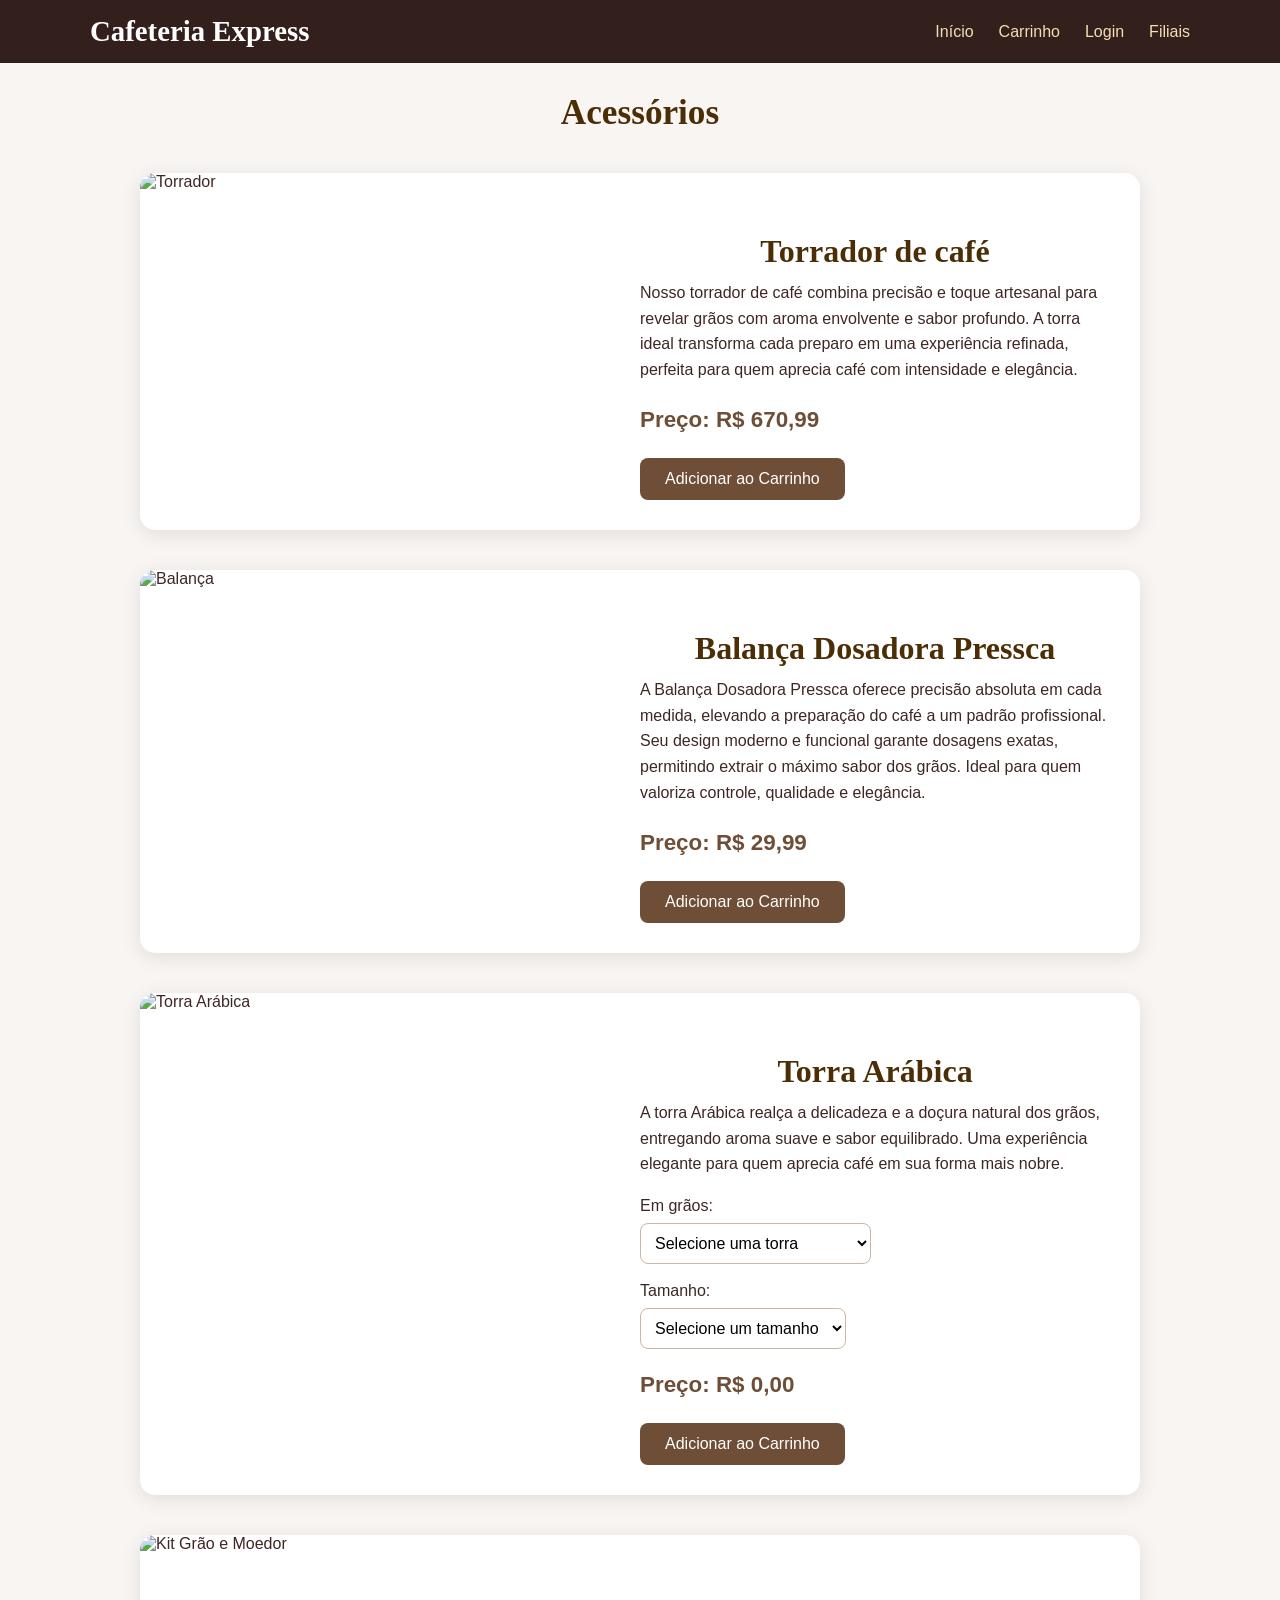
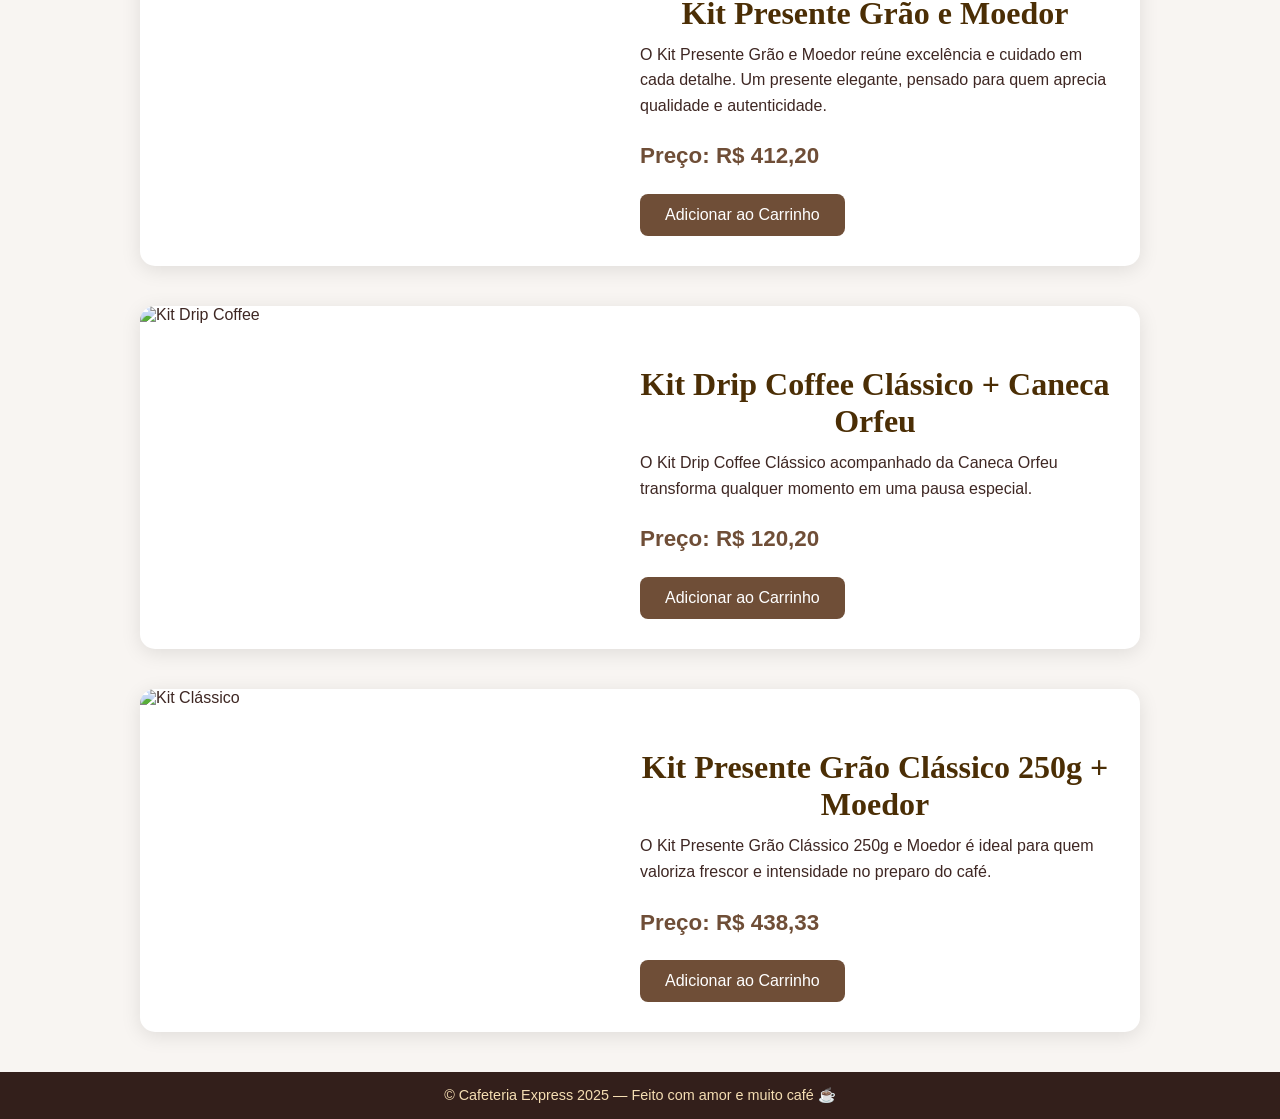
==== acessórios.html @ 83c4452a "Add files via upload" ====
<!DOCTYPE html>
<html lang="pt-br">

<head>
    <meta charset="UTF-8">
    <meta name="viewport" content="width=device-width, initial-scale=1.0">
    <title>Cafeteria Express</title>
    <link rel="stylesheet" href="acessório.css">
</head>

<body>
    <header>
        <div class="container">
            <h1 class="logo">Cafeteria Express</h1>
            
            <nav>
                <ul class="menu">
                    <li><a href="index.html">Início</a></li>
                    <li><a href="carrinho.html">Carrinho</a></li>
                    <li><a href="login.html">Login</a></li>
                    <li><a href="filial.html">Filiais</a></li>
                </ul>
            </nav>
        </div>
    </header>

    <h2>Acessórios</h2>

  
    <main class="produto-container">
        <div class="produto-imagem">
            <img src="https://ecommerce.vtexassets.com/arquivos/ids/155702-800-1082?v=638119028423030000&width=800&height=1082&aspect=true" alt="Torrador">
        </div>

        <div class="produto-info">
            <h2>Torrador de café</h2>
            <p>Nosso torrador de café combina precisão e toque artesanal para revelar grãos com aroma envolvente e sabor profundo. A torra ideal transforma cada preparo em uma experiência refinada, perfeita para quem aprecia café com intensidade e elegância.</p>
            <p class="preco">Preço: <span>R$ 670,99</span></p>
            <button id="btnAdicionar1" class="btn-adicionar">Adicionar ao Carrinho</button>
        </div>
    </main>


    <main class="produto-container">
        <div class="produto-imagem">
            <img src="https://ecommerce.vtexassets.com/arquivos/ids/155647-800-1082?v=638116519564430000&width=800&height=1082&aspect=true" alt="Balança">
        </div>

        <div class="produto-info">
            <h2>Balança Dosadora Pressca</h2>
            <p>A Balança Dosadora Pressca oferece precisão absoluta em cada medida, elevando a preparação do café a um padrão profissional. Seu design moderno e funcional garante dosagens exatas, permitindo extrair o máximo sabor dos grãos. Ideal para quem valoriza controle, qualidade e elegância.</p>
            <p class="preco">Preço: <span>R$ 29,99</span></p>
            <button id="btnAdicionar1-2" class="btn-adicionar">Adicionar ao Carrinho</button>
        </div>
    </main>


    <main class="produto-container">
        <div class="produto-imagem">
            <img src="https://ecommerce.vtexassets.com/arquivos/ids/155675-800-1082?v=638118862504030000&width=800&height=1082&aspect=true" alt="Torra Arábica">
        </div>

        <div class="produto-info">
            <h2>Torra Arábica</h2>
            <p>A torra Arábica realça a delicadeza e a doçura natural dos grãos, entregando aroma suave e sabor equilibrado. Uma experiência elegante para quem aprecia café em sua forma mais nobre.</p>

            <label for="torra2">Em grãos:</label>
            <select id="torra2">
                <option value="" disabled selected>Selecione uma torra</option>
                <option value="36.12">Clássico (+36.12)</option>
                <option value="37.32">Bourbon Amarelo (+37.32)</option>
                <option value="37.32">Catucaí (+37.32)</option>
                <option value="37.32">Arara (+37.32)</option>
                <option value="36.12">Intenso (+36.12)</option>
                <option value="37.32">Acauã (+37.32)</option>
                <option value="64.64">Descafeinado (+64.64)</option>
                <option value="54.59">Orgânico (+54.59)</option>
                <option value="43.90">Japy (+43.90)</option>
            </select>

            <label for="intorra2">Tamanho:</label>
            <select id="intorra2">
                <option value="" disabled selected>Selecione um tamanho</option>
                <option value="0">250g</option>
                <option value="97.54">1kg (+97.54)</option>
                <option value="498.20">4kg (+498.20)</option>
                <option value="632.75">5kg (+632.75)</option>
                <option value="767.30">6kg (+767.30)</option>
            </select>

            <p class="preco">Preço: <span id="preco-valor2">R$ 0,00</span></p>
            <button id="btnAdicionar2" class="btn-adicionar">Adicionar ao Carrinho</button>
        </div>
    </main>


    <main class="produto-container">
        <div class="produto-imagem">
            <img src="https://ecommerce.vtexassets.com/arquivos/ids/156147-800-1082?v=638260664191070000&width=800&height=1082&aspect=true" alt="Kit Grão e Moedor">
        </div>

        <div class="produto-info">
            <h2>Kit Presente Grão e Moedor</h2>
            <p>O Kit Presente Grão e Moedor reúne excelência e cuidado em cada detalhe. Um presente elegante, pensado para quem aprecia qualidade e autenticidade.</p>
            <p class="preco">Preço: <span>R$ 412,20</span></p>
            <button id="btnAdicionar3" class="btn-adicionar">Adicionar ao Carrinho</button>
        </div>
    </main>


    <main class="produto-container">
        <div class="produto-imagem">
            <img src="https://ecommerce.vtexassets.com/arquivos/ids/155706-800-1082?v=638119036213270000&width=800&height=1082&aspect=true" alt="Kit Drip Coffee">
        </div>

        <div class="produto-info">
            <h2>Kit Drip Coffee Clássico + Caneca Orfeu</h2>
            <p>O Kit Drip Coffee Clássico acompanhado da Caneca Orfeu transforma qualquer momento em uma pausa especial.</p>
            <p class="preco">Preço: <span>R$ 120,20</span></p>
            <button id="btnAdicionar3-2" class="btn-adicionar">Adicionar ao Carrinho</button>
        </div>
    </main>

  
    <main class="produto-container">
        <div class="produto-imagem">
            <img src="https://ecommerce.vtexassets.com/arquivos/ids/156273-800-1082?v=638441379623600000&width=800&height=1082&aspect=true" alt="Kit Clássico">
        </div>

        <div class="produto-info">
            <h2>Kit Presente Grão Clássico 250g + Moedor</h2>
            <p>O Kit Presente Grão Clássico 250g e Moedor é ideal para quem valoriza frescor e intensidade no preparo do café.</p>
            <p class="preco">Preço: <span>R$ 438,33</span></p>
            <button id="btnAdicionar3-3" class="btn-adicionar">Adicionar ao Carrinho</button>
        </div>
    </main>

    <footer>
        <p>© Cafeteria Express 2025 — Feito com amor e muito café ☕</p>
    </footer>

    <script src="acessórios.js"></script>
</body>

</html>
---- acessório.css ----
* {
  margin: 0;
  padding: 0;
  box-sizing: border-box;
}

body {
  font-family: 'Poppins', sans-serif;
  background-color: #f8f5f2;
  color: #3e2723;
}


header {
  background-color: #331f1b;
  color: #fff;
  padding: 15px 0;
}

header .container {
  width: 90%;
  max-width: 1100px;
  margin: 0 auto;
  display: flex;
  justify-content: space-between;
  align-items: center;
}

header .logo {
  font-family: 'Playfair Display', serif;
  font-size: 1.8em;
}

header .menu {
  list-style: none;
  display: flex;
  gap: 25px;
}

header .menu li a {
  text-decoration: none;
  color: #f5deb3;
  transition: 0.3s;
}

header .menu li a:hover {
  color: #fff;
}

h2 {
    text-align: center;
    font-family:  'Playfair Display', serif; 
    font-size: 2.2rem;
    color: #4b2e05; 
    margin: 30px 0;
}


.produto-container {
  display: flex;
  width: 90%;
  max-width: 1000px;
  margin: 40px auto;
  background: #fff;
  border-radius: 15px;
  box-shadow: 0 4px 20px rgba(0, 0, 0, 0.1);
  overflow: hidden;
}

.produto-imagem {
  flex: 1;
}

.produto-imagem img {
  width: 100%;
  height: 700px;
  object-fit: cover;
}

.produto-info {
  flex: 1;
  padding: 30px;
}

.produto-info h2 {
  font-family: 'Playfair Display', serif;
  font-size: 2em;
  margin-bottom: 10px;
}

.produto-info p {
  margin-bottom: 20px;
  line-height: 1.6;
}

label {
  display: block;
  font-weight: 500;
  margin-top: 10px;
}

select {
  display: block;
  margin: 8px 0 18px 0;
  padding: 10px;
  border-radius: 8px;
  border: 1px solid #c9b7a8;
  font-size: 1em;
  background-color: #fff;
}

.preco {
  font-size: 1.4em;
  font-weight: bold;
  color: #6f4e37;
  margin-bottom: 20px;
  transition: all 0.3s ease;
}

.btn-adicionar {
  background-color: #6f4e37;
  color: #fff;
  padding: 12px 25px;
  border: none;
  border-radius: 8px;
  cursor: pointer;
  font-size: 1em;
  transition: 0.3s;
}

.btn-adicionar:hover {
  background-color: #4b2e1a;
}

.opcao-cafe,
.opcao-leite {
  display: flex;
  gap: 15px;
  margin: 10px 0;
}

.opcao-cafe label,
.opcao-leite label {
  background-color: #f9f9f9;
  border: 2px solid #c0a060;
  border-radius: 8px;
  padding: 8px 12px;
  cursor: pointer;
  transition: all 0.3s ease;
  display: flex;
  align-items: center;
  gap: 5px;
}

.opcao-cafe label:hover,
.opcao-leite label:hover {
  background-color: #fff5e1;
  border-color: #b8860b;
}

.opcao-cafe input[type="radio"],
.opcao-leite input[type="radio"] {
  accent-color: #b8860b; 
  width: 16px;
  height: 16px;
}


footer {
  background-color: #331f1b;
  color: #f5deb3;
  text-align: center;
  padding: 15px 0;
  font-size: 0.9em;
  margin-top: 30px;
}
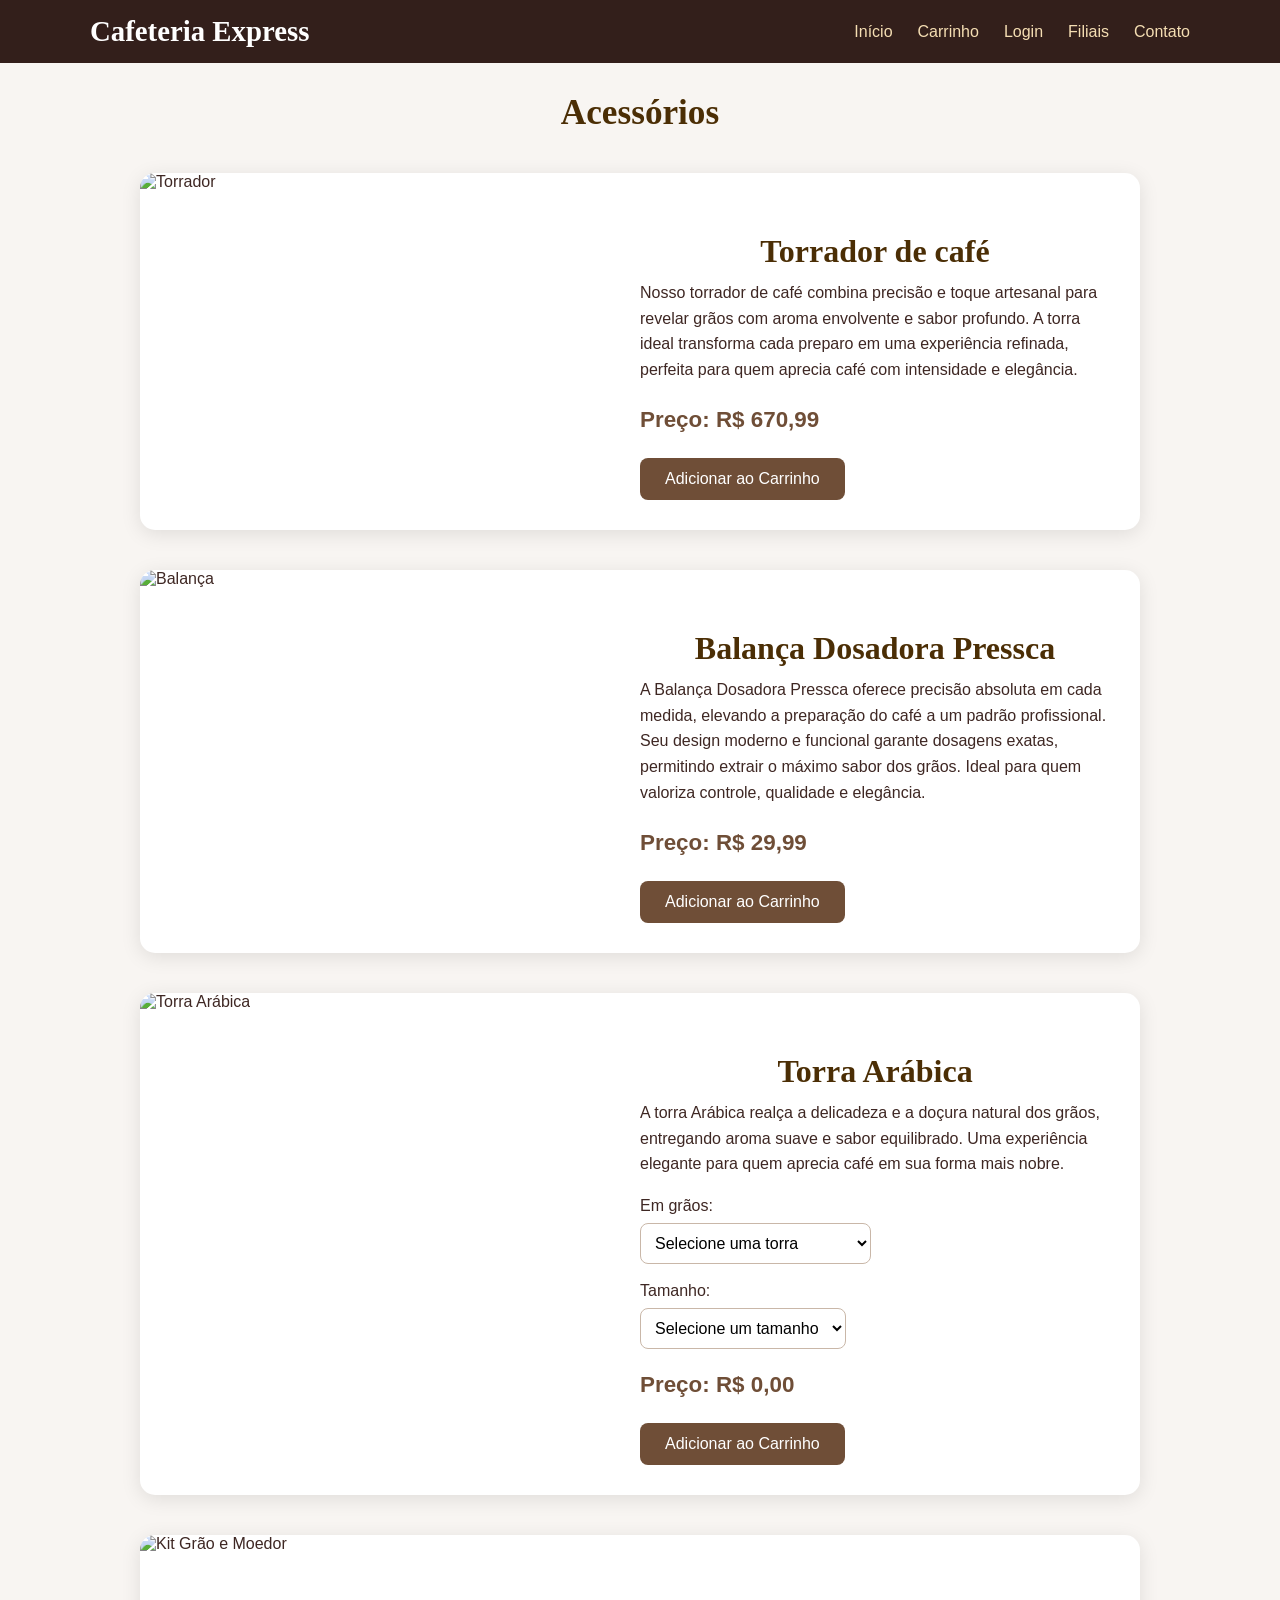
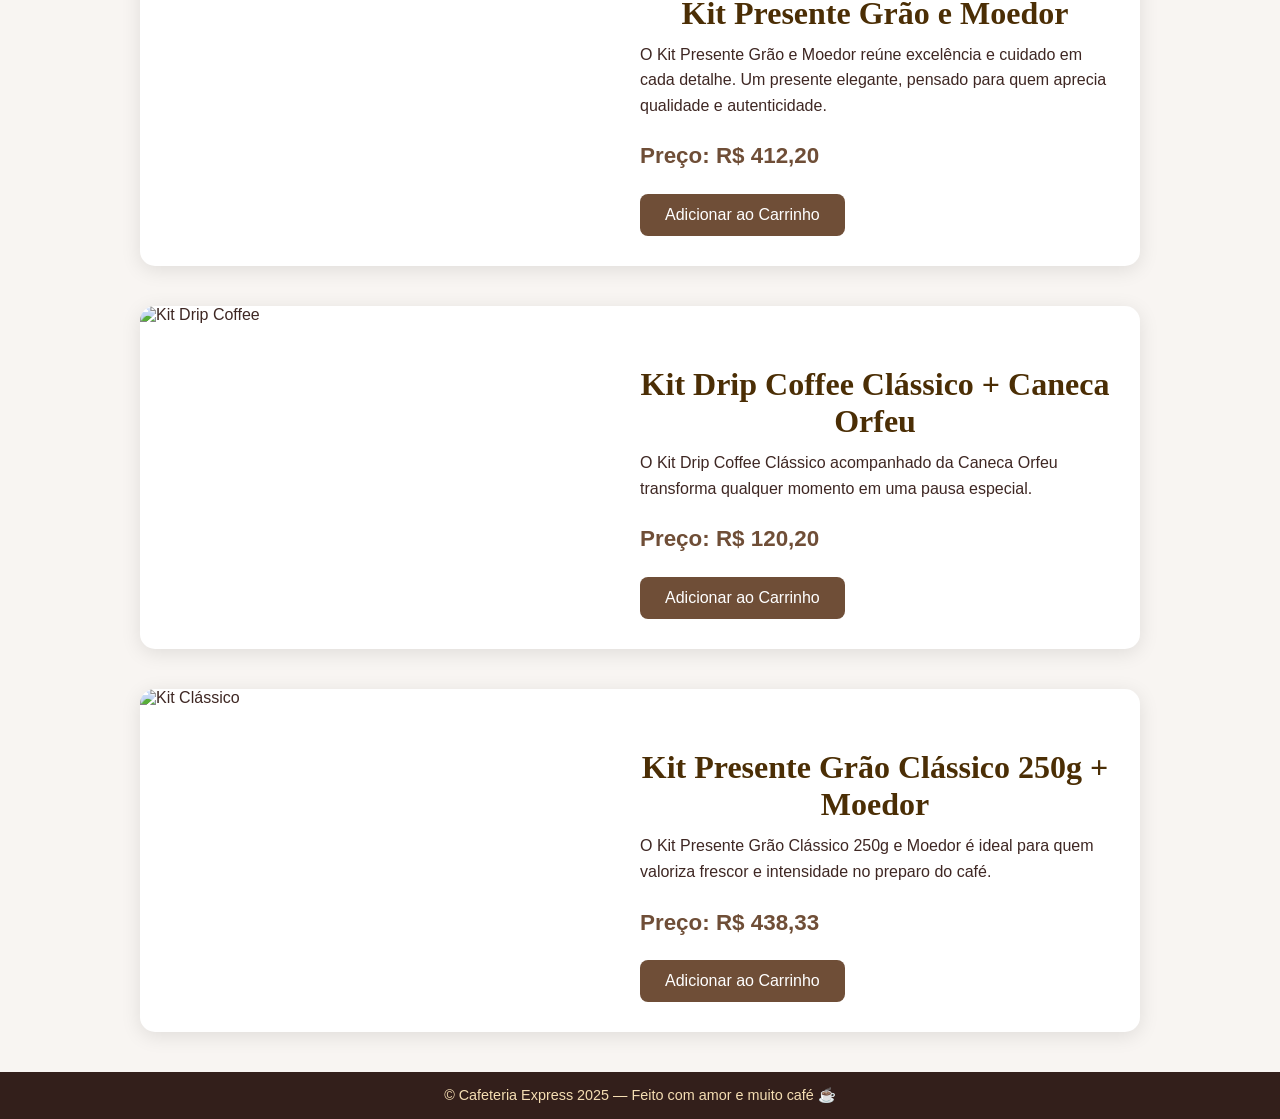
==== commit f3a1f310: "teste cafeteria ilustrativa" ====
--- a/acessórios.html
+++ b/acessórios.html
@@ -1,145 +1,146 @@
-<!DOCTYPE html>
-<html lang="pt-br">
-
-<head>
-    <meta charset="UTF-8">
-    <meta name="viewport" content="width=device-width, initial-scale=1.0">
-    <title>Cafeteria Express</title>
-    <link rel="stylesheet" href="acessório.css">
-</head>
-
-<body>
-    <header>
-        <div class="container">
-            <h1 class="logo">Cafeteria Express</h1>
-            
-            <nav>
-                <ul class="menu">
-                    <li><a href="index.html">Início</a></li>
-                    <li><a href="carrinho.html">Carrinho</a></li>
-                    <li><a href="login.html">Login</a></li>
-                    <li><a href="filial.html">Filiais</a></li>
-                </ul>
-            </nav>
-        </div>
-    </header>
-
-    <h2>Acessórios</h2>
-
-  
-    <main class="produto-container">
-        <div class="produto-imagem">
-            <img src="https://ecommerce.vtexassets.com/arquivos/ids/155702-800-1082?v=638119028423030000&width=800&height=1082&aspect=true" alt="Torrador">
-        </div>
-
-        <div class="produto-info">
-            <h2>Torrador de café</h2>
-            <p>Nosso torrador de café combina precisão e toque artesanal para revelar grãos com aroma envolvente e sabor profundo. A torra ideal transforma cada preparo em uma experiência refinada, perfeita para quem aprecia café com intensidade e elegância.</p>
-            <p class="preco">Preço: <span>R$ 670,99</span></p>
-            <button id="btnAdicionar1" class="btn-adicionar">Adicionar ao Carrinho</button>
-        </div>
-    </main>
-
-
-    <main class="produto-container">
-        <div class="produto-imagem">
-            <img src="https://ecommerce.vtexassets.com/arquivos/ids/155647-800-1082?v=638116519564430000&width=800&height=1082&aspect=true" alt="Balança">
-        </div>
-
-        <div class="produto-info">
-            <h2>Balança Dosadora Pressca</h2>
-            <p>A Balança Dosadora Pressca oferece precisão absoluta em cada medida, elevando a preparação do café a um padrão profissional. Seu design moderno e funcional garante dosagens exatas, permitindo extrair o máximo sabor dos grãos. Ideal para quem valoriza controle, qualidade e elegância.</p>
-            <p class="preco">Preço: <span>R$ 29,99</span></p>
-            <button id="btnAdicionar1-2" class="btn-adicionar">Adicionar ao Carrinho</button>
-        </div>
-    </main>
-
-
-    <main class="produto-container">
-        <div class="produto-imagem">
-            <img src="https://ecommerce.vtexassets.com/arquivos/ids/155675-800-1082?v=638118862504030000&width=800&height=1082&aspect=true" alt="Torra Arábica">
-        </div>
-
-        <div class="produto-info">
-            <h2>Torra Arábica</h2>
-            <p>A torra Arábica realça a delicadeza e a doçura natural dos grãos, entregando aroma suave e sabor equilibrado. Uma experiência elegante para quem aprecia café em sua forma mais nobre.</p>
-
-            <label for="torra2">Em grãos:</label>
-            <select id="torra2">
-                <option value="" disabled selected>Selecione uma torra</option>
-                <option value="36.12">Clássico (+36.12)</option>
-                <option value="37.32">Bourbon Amarelo (+37.32)</option>
-                <option value="37.32">Catucaí (+37.32)</option>
-                <option value="37.32">Arara (+37.32)</option>
-                <option value="36.12">Intenso (+36.12)</option>
-                <option value="37.32">Acauã (+37.32)</option>
-                <option value="64.64">Descafeinado (+64.64)</option>
-                <option value="54.59">Orgânico (+54.59)</option>
-                <option value="43.90">Japy (+43.90)</option>
-            </select>
-
-            <label for="intorra2">Tamanho:</label>
-            <select id="intorra2">
-                <option value="" disabled selected>Selecione um tamanho</option>
-                <option value="0">250g</option>
-                <option value="97.54">1kg (+97.54)</option>
-                <option value="498.20">4kg (+498.20)</option>
-                <option value="632.75">5kg (+632.75)</option>
-                <option value="767.30">6kg (+767.30)</option>
-            </select>
-
-            <p class="preco">Preço: <span id="preco-valor2">R$ 0,00</span></p>
-            <button id="btnAdicionar2" class="btn-adicionar">Adicionar ao Carrinho</button>
-        </div>
-    </main>
-
-
-    <main class="produto-container">
-        <div class="produto-imagem">
-            <img src="https://ecommerce.vtexassets.com/arquivos/ids/156147-800-1082?v=638260664191070000&width=800&height=1082&aspect=true" alt="Kit Grão e Moedor">
-        </div>
-
-        <div class="produto-info">
-            <h2>Kit Presente Grão e Moedor</h2>
-            <p>O Kit Presente Grão e Moedor reúne excelência e cuidado em cada detalhe. Um presente elegante, pensado para quem aprecia qualidade e autenticidade.</p>
-            <p class="preco">Preço: <span>R$ 412,20</span></p>
-            <button id="btnAdicionar3" class="btn-adicionar">Adicionar ao Carrinho</button>
-        </div>
-    </main>
-
-
-    <main class="produto-container">
-        <div class="produto-imagem">
-            <img src="https://ecommerce.vtexassets.com/arquivos/ids/155706-800-1082?v=638119036213270000&width=800&height=1082&aspect=true" alt="Kit Drip Coffee">
-        </div>
-
-        <div class="produto-info">
-            <h2>Kit Drip Coffee Clássico + Caneca Orfeu</h2>
-            <p>O Kit Drip Coffee Clássico acompanhado da Caneca Orfeu transforma qualquer momento em uma pausa especial.</p>
-            <p class="preco">Preço: <span>R$ 120,20</span></p>
-            <button id="btnAdicionar3-2" class="btn-adicionar">Adicionar ao Carrinho</button>
-        </div>
-    </main>
-
-  
-    <main class="produto-container">
-        <div class="produto-imagem">
-            <img src="https://ecommerce.vtexassets.com/arquivos/ids/156273-800-1082?v=638441379623600000&width=800&height=1082&aspect=true" alt="Kit Clássico">
-        </div>
-
-        <div class="produto-info">
-            <h2>Kit Presente Grão Clássico 250g + Moedor</h2>
-            <p>O Kit Presente Grão Clássico 250g e Moedor é ideal para quem valoriza frescor e intensidade no preparo do café.</p>
-            <p class="preco">Preço: <span>R$ 438,33</span></p>
-            <button id="btnAdicionar3-3" class="btn-adicionar">Adicionar ao Carrinho</button>
-        </div>
-    </main>
-
-    <footer>
-        <p>© Cafeteria Express 2025 — Feito com amor e muito café ☕</p>
-    </footer>
-
-    <script src="acessórios.js"></script>
-</body>
-
-</html>
+<!DOCTYPE html>
+<html lang="pt-br">
+
+<head>
+    <meta charset="UTF-8">
+    <meta name="viewport" content="width=device-width, initial-scale=1.0">
+    <title>Cafeteria Express</title>
+    <link rel="stylesheet" href="cardapio.css">
+</head>
+
+<body>
+    <header>
+        <div class="container">
+            <h1 class="logo">Cafeteria Express</h1>
+            
+            <nav>
+                <ul class="menu">
+                    <li><a href="index.html">Início</a></li>
+                    <li><a href="carrinho.html">Carrinho</a></li>
+                    <li><a href="login.html">Login</a></li>
+                    <li><a href="#">Filiais</a></li>
+                    <li><a href="#">Contato</a></li>
+                </ul>
+            </nav>
+        </div>
+    </header>
+
+    <h2>Acessórios</h2>
+
+  
+    <main class="produto-container">
+        <div class="produto-imagem">
+            <img src="https://ecommerce.vtexassets.com/arquivos/ids/155702-800-1082?v=638119028423030000&width=800&height=1082&aspect=true" alt="Torrador">
+        </div>
+
+        <div class="produto-info">
+            <h2>Torrador de café</h2>
+            <p>Nosso torrador de café combina precisão e toque artesanal para revelar grãos com aroma envolvente e sabor profundo. A torra ideal transforma cada preparo em uma experiência refinada, perfeita para quem aprecia café com intensidade e elegância.</p>
+            <p class="preco">Preço: <span>R$ 670,99</span></p>
+            <button id="btnAdicionar1" class="btn-adicionar">Adicionar ao Carrinho</button>
+        </div>
+    </main>
+
+
+    <main class="produto-container">
+        <div class="produto-imagem">
+            <img src="https://ecommerce.vtexassets.com/arquivos/ids/155647-800-1082?v=638116519564430000&width=800&height=1082&aspect=true" alt="Balança">
+        </div>
+
+        <div class="produto-info">
+            <h2>Balança Dosadora Pressca</h2>
+            <p>A Balança Dosadora Pressca oferece precisão absoluta em cada medida, elevando a preparação do café a um padrão profissional. Seu design moderno e funcional garante dosagens exatas, permitindo extrair o máximo sabor dos grãos. Ideal para quem valoriza controle, qualidade e elegância.</p>
+            <p class="preco">Preço: <span>R$ 29,99</span></p>
+            <button id="btnAdicionar1-2" class="btn-adicionar">Adicionar ao Carrinho</button>
+        </div>
+    </main>
+
+
+    <main class="produto-container">
+        <div class="produto-imagem">
+            <img src="https://ecommerce.vtexassets.com/arquivos/ids/155675-800-1082?v=638118862504030000&width=800&height=1082&aspect=true" alt="Torra Arábica">
+        </div>
+
+        <div class="produto-info">
+            <h2>Torra Arábica</h2>
+            <p>A torra Arábica realça a delicadeza e a doçura natural dos grãos, entregando aroma suave e sabor equilibrado. Uma experiência elegante para quem aprecia café em sua forma mais nobre.</p>
+
+            <label for="torra2">Em grãos:</label>
+            <select id="torra2">
+                <option value="" disabled selected>Selecione uma torra</option>
+                <option value="36.12">Clássico (+36.12)</option>
+                <option value="37.32">Bourbon Amarelo (+37.32)</option>
+                <option value="37.32">Catucaí (+37.32)</option>
+                <option value="37.32">Arara (+37.32)</option>
+                <option value="36.12">Intenso (+36.12)</option>
+                <option value="37.32">Acauã (+37.32)</option>
+                <option value="64.64">Descafeinado (+64.64)</option>
+                <option value="54.59">Orgânico (+54.59)</option>
+                <option value="43.90">Japy (+43.90)</option>
+            </select>
+
+            <label for="intorra2">Tamanho:</label>
+            <select id="intorra2">
+                <option value="" disabled selected>Selecione um tamanho</option>
+                <option value="0">250g</option>
+                <option value="97.54">1kg (+97.54)</option>
+                <option value="498.20">4kg (+498.20)</option>
+                <option value="632.75">5kg (+632.75)</option>
+                <option value="767.30">6kg (+767.30)</option>
+            </select>
+
+            <p class="preco">Preço: <span id="preco-valor2">R$ 0,00</span></p>
+            <button id="btnAdicionar2" class="btn-adicionar">Adicionar ao Carrinho</button>
+        </div>
+    </main>
+
+
+    <main class="produto-container">
+        <div class="produto-imagem">
+            <img src="https://ecommerce.vtexassets.com/arquivos/ids/156147-800-1082?v=638260664191070000&width=800&height=1082&aspect=true" alt="Kit Grão e Moedor">
+        </div>
+
+        <div class="produto-info">
+            <h2>Kit Presente Grão e Moedor</h2>
+            <p>O Kit Presente Grão e Moedor reúne excelência e cuidado em cada detalhe. Um presente elegante, pensado para quem aprecia qualidade e autenticidade.</p>
+            <p class="preco">Preço: <span>R$ 412,20</span></p>
+            <button id="btnAdicionar3" class="btn-adicionar">Adicionar ao Carrinho</button>
+        </div>
+    </main>
+
+
+    <main class="produto-container">
+        <div class="produto-imagem">
+            <img src="https://ecommerce.vtexassets.com/arquivos/ids/155706-800-1082?v=638119036213270000&width=800&height=1082&aspect=true" alt="Kit Drip Coffee">
+        </div>
+
+        <div class="produto-info">
+            <h2>Kit Drip Coffee Clássico + Caneca Orfeu</h2>
+            <p>O Kit Drip Coffee Clássico acompanhado da Caneca Orfeu transforma qualquer momento em uma pausa especial.</p>
+            <p class="preco">Preço: <span>R$ 120,20</span></p>
+            <button id="btnAdicionar3-2" class="btn-adicionar">Adicionar ao Carrinho</button>
+        </div>
+    </main>
+
+  
+    <main class="produto-container">
+        <div class="produto-imagem">
+            <img src="https://ecommerce.vtexassets.com/arquivos/ids/156273-800-1082?v=638441379623600000&width=800&height=1082&aspect=true" alt="Kit Clássico">
+        </div>
+
+        <div class="produto-info">
+            <h2>Kit Presente Grão Clássico 250g + Moedor</h2>
+            <p>O Kit Presente Grão Clássico 250g e Moedor é ideal para quem valoriza frescor e intensidade no preparo do café.</p>
+            <p class="preco">Preço: <span>R$ 438,33</span></p>
+            <button id="btnAdicionar3-3" class="btn-adicionar">Adicionar ao Carrinho</button>
+        </div>
+    </main>
+
+    <footer>
+        <p>© Cafeteria Express 2025 — Feito com amor e muito café ☕</p>
+    </footer>
+
+    <script src="acessórios.js"></script>
+</body>
+
+</html>
--- a/cardapio.css
+++ b/cardapio.css
@@ -0,0 +1,176 @@
+* {
+  margin: 0;
+  padding: 0;
+  box-sizing: border-box;
+}
+
+body {
+  font-family: 'Poppins', sans-serif;
+  background-color: #f8f5f2;
+  color: #3e2723;
+}
+
+
+header {
+  background-color: #331f1b;
+  color: #fff;
+  padding: 15px 0;
+}
+
+header .container {
+  width: 90%;
+  max-width: 1100px;
+  margin: 0 auto;
+  display: flex;
+  justify-content: space-between;
+  align-items: center;
+}
+
+header .logo {
+  font-family: 'Playfair Display', serif;
+  font-size: 1.8em;
+}
+
+header .menu {
+  list-style: none;
+  display: flex;
+  gap: 25px;
+}
+
+header .menu li a {
+  text-decoration: none;
+  color: #f5deb3;
+  transition: 0.3s;
+}
+
+header .menu li a:hover {
+  color: #fff;
+}
+
+h2 {
+    text-align: center;
+    font-family:  'Playfair Display', serif; 
+    font-size: 2.2rem;
+    color: #4b2e05; 
+    margin: 30px 0;
+}
+
+
+.produto-container {
+  display: flex;
+  width: 90%;
+  max-width: 1000px;
+  margin: 40px auto;
+  background: #fff;
+  border-radius: 15px;
+  box-shadow: 0 4px 20px rgba(0, 0, 0, 0.1);
+  overflow: hidden;
+}
+
+.produto-imagem {
+  flex: 1;
+}
+
+.produto-imagem img {
+  width: 100%;
+  height: 700px;
+  object-fit: cover;
+}
+
+.produto-info {
+  flex: 1;
+  padding: 30px;
+}
+
+.produto-info h2 {
+  font-family: 'Playfair Display', serif;
+  font-size: 2em;
+  margin-bottom: 10px;
+}
+
+.produto-info p {
+  margin-bottom: 20px;
+  line-height: 1.6;
+}
+
+label {
+  display: block;
+  font-weight: 500;
+  margin-top: 10px;
+}
+
+select {
+  display: block;
+  margin: 8px 0 18px 0;
+  padding: 10px;
+  border-radius: 8px;
+  border: 1px solid #c9b7a8;
+  font-size: 1em;
+  background-color: #fff;
+}
+
+.preco {
+  font-size: 1.4em;
+  font-weight: bold;
+  color: #6f4e37;
+  margin-bottom: 20px;
+  transition: all 0.3s ease;
+}
+
+.btn-adicionar {
+  background-color: #6f4e37;
+  color: #fff;
+  padding: 12px 25px;
+  border: none;
+  border-radius: 8px;
+  cursor: pointer;
+  font-size: 1em;
+  transition: 0.3s;
+}
+
+.btn-adicionar:hover {
+  background-color: #4b2e1a;
+}
+
+.opcao-cafe,
+.opcao-leite {
+  display: flex;
+  gap: 15px;
+  margin: 10px 0;
+}
+
+.opcao-cafe label,
+.opcao-leite label {
+  background-color: #f9f9f9;
+  border: 2px solid #c0a060;
+  border-radius: 8px;
+  padding: 8px 12px;
+  cursor: pointer;
+  transition: all 0.3s ease;
+  display: flex;
+  align-items: center;
+  gap: 5px;
+}
+
+.opcao-cafe label:hover,
+.opcao-leite label:hover {
+  background-color: #fff5e1;
+  border-color: #b8860b;
+}
+
+.opcao-cafe input[type="radio"],
+.opcao-leite input[type="radio"] {
+  accent-color: #b8860b; 
+  width: 16px;
+  height: 16px;
+}
+
+
+footer {
+  background-color: #331f1b;
+  color: #f5deb3;
+  text-align: center;
+  padding: 15px 0;
+  font-size: 0.9em;
+  margin-top: 30px;
+}
